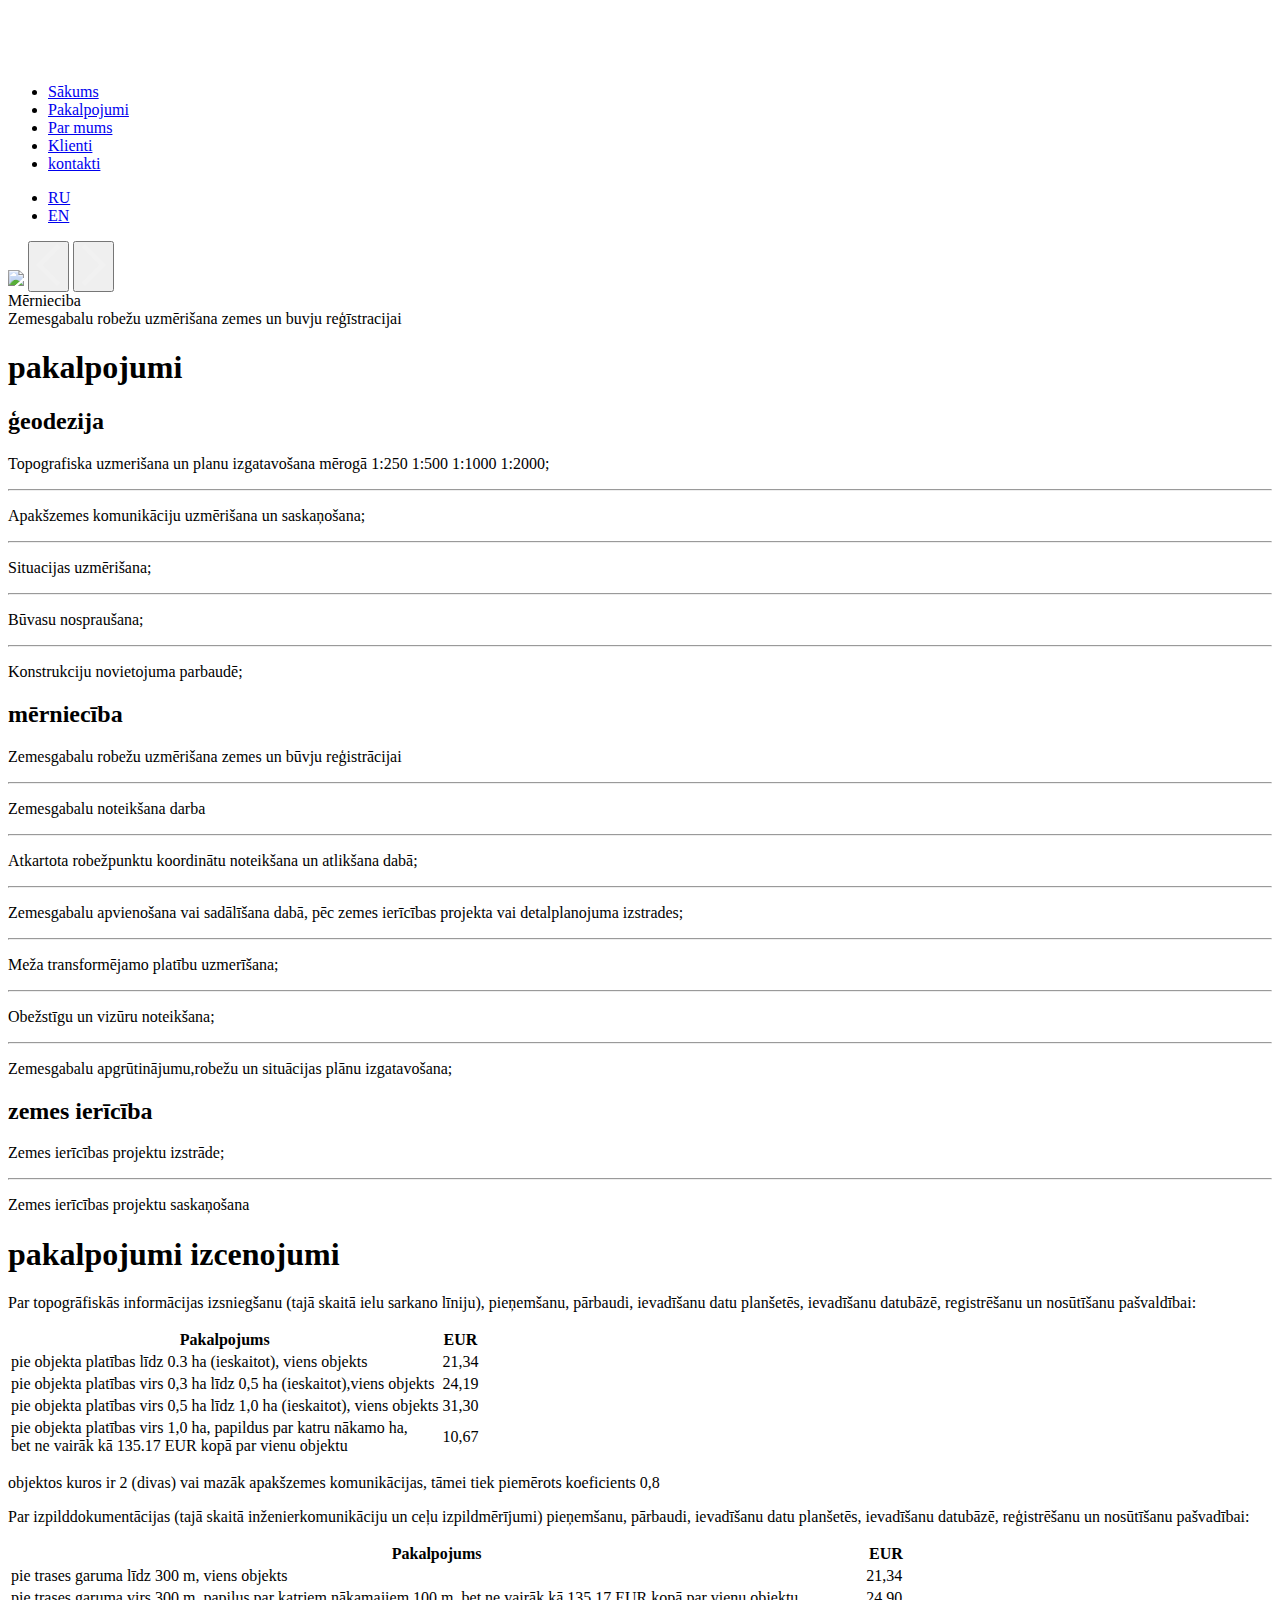
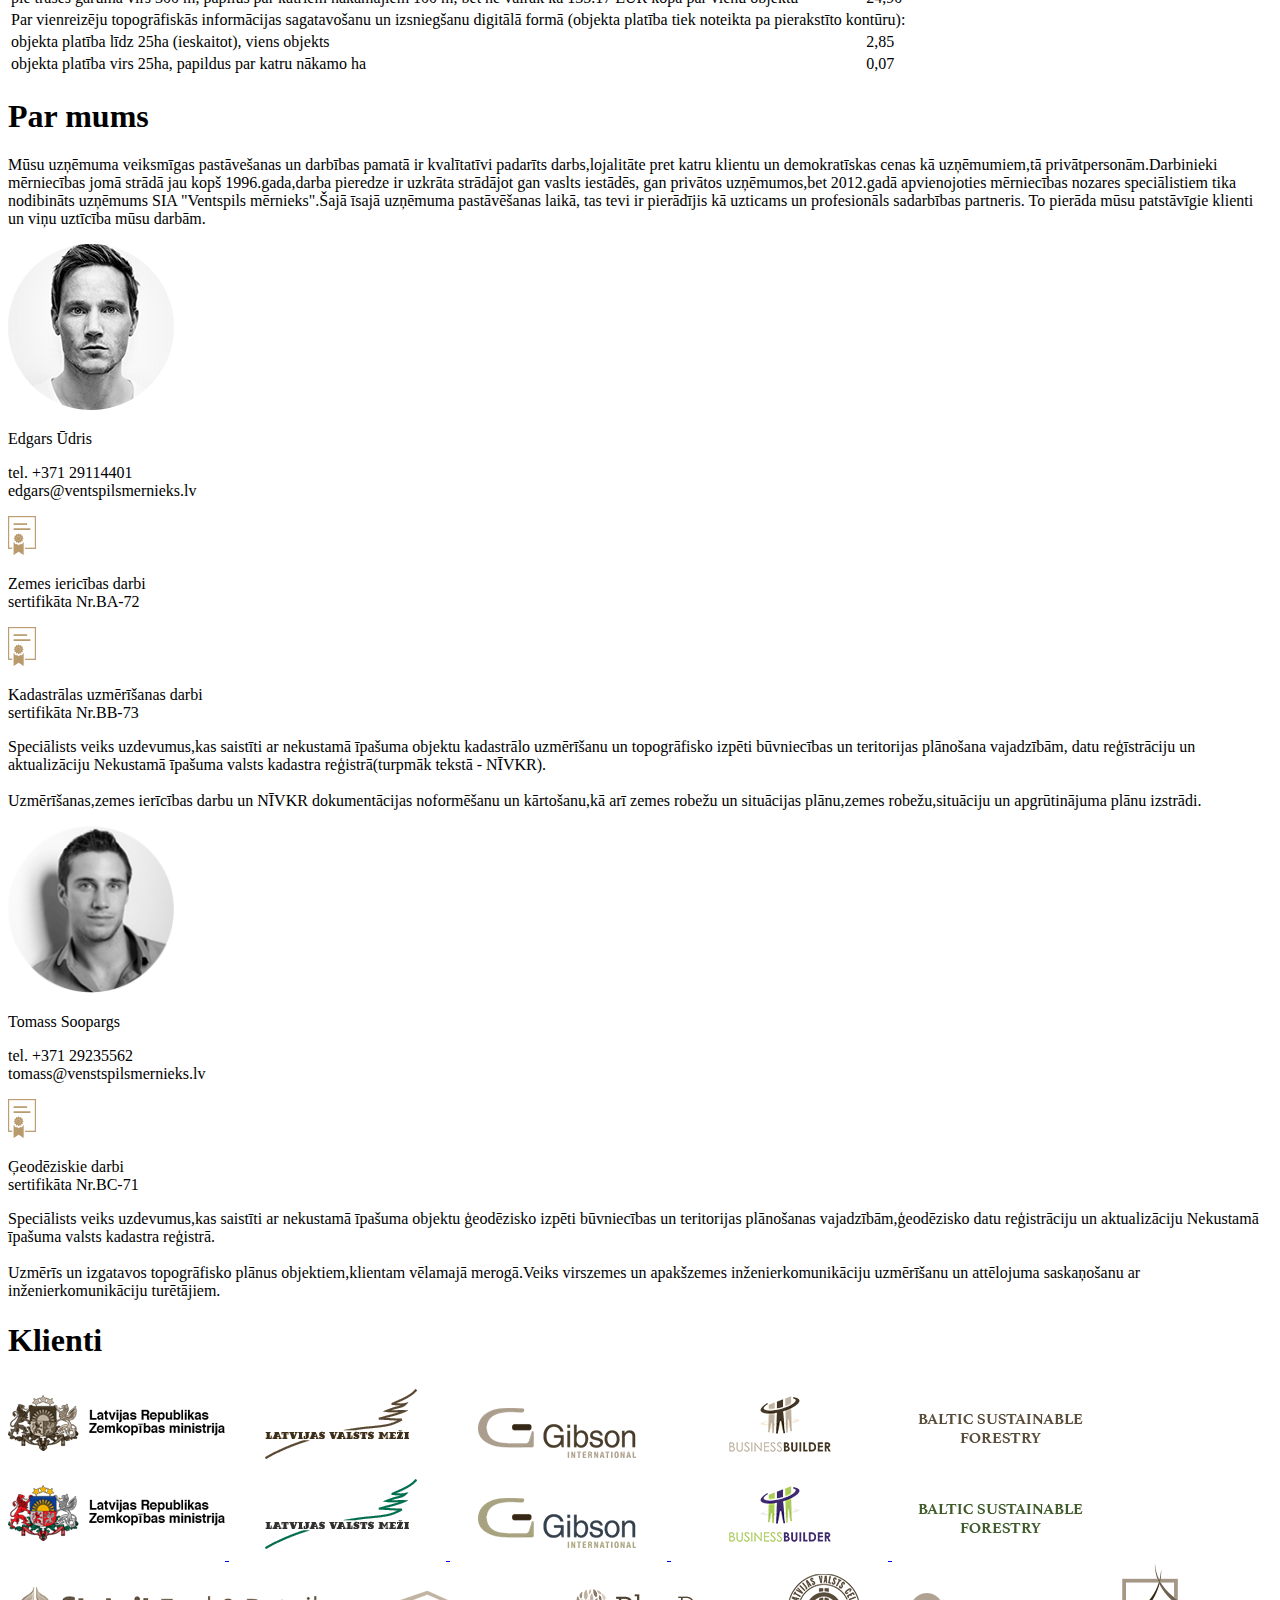
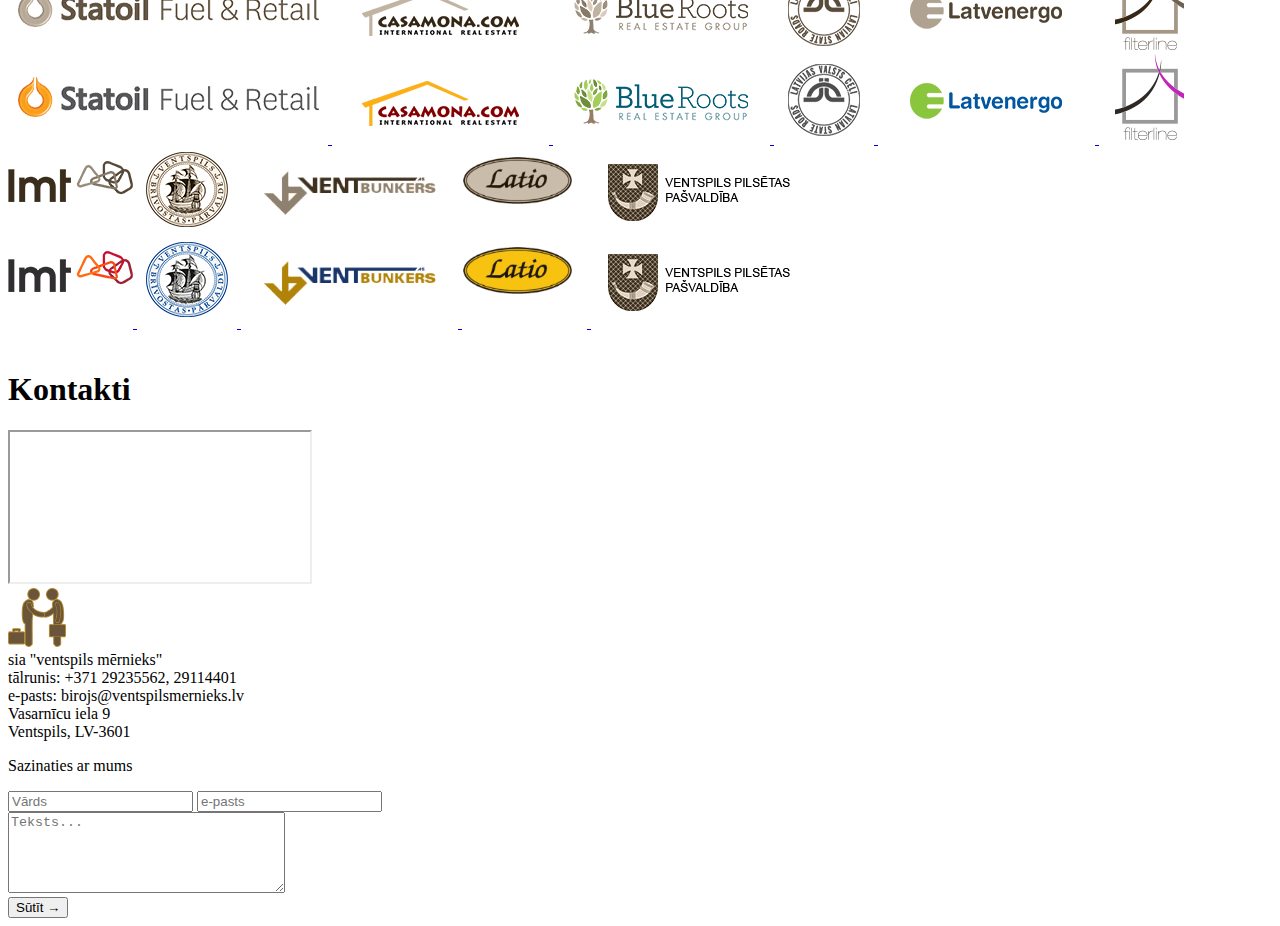
==== index.html @ d9feb42a "ready homework" ====
<!DOCTYPE html>
<html>

<head>
    <title> Mernieks </title>
    <meta charset="utf-8" name="viewport" content="width=device-width, initial-scale=1.0">
    <link rel="stylesheet" href="right.css" type="text/css" />
    <link href='https://fonts.googleapis.com/css?family=Open+Sans:400,300,700,400italic,700italic,300italic&subset=latin,cyrillic,latin-ext' rel='stylesheet' type='text/css'>
</head>

<body>
        <div class='main-container'>
            <div class='main-navigation clear'>
                <div class="logo-container">
                    <a href='#' class='logo-link'>
                        <img src="img/logo.png" />
                    </a>
                </div>

                <div class="menu-container clear">
                    <div class="menu-pages-container">
                        <ul class="menu-navigation">
                            <li><a href="#">Sākums</a></li>
                            <li><a href="#">Pakalpojumi</a></li>
                            <li><a href="#">Par mums</a></li>
                            <li><a href="#">Klienti</a></li>
                            <li><a href="#">kontakti</a></li>
                        </ul>
                    </div>

                    <div class="menu-languages-bar">
                        <ul class="menu-navigation">
                            <li><a href="#">RU</a></li>
                            <li><a href="#">EN</a></li>
                        </ul>
                    </div>
                </div>
            </div>
        </div>

    <div class="slider-container">
        <img src="_Temp/image_slider.jpg" class="slider-main-image" />

        <button class="slider-left-arrow-container slider-arrow">
            <img src="img/left_bullet.png" />
        </button>
        <button class="slider-right-arrow-container slider-arrow">
            <img src="img/right_bullet.png" />
        </button>
        <div class="slider-titles">
            <div class="slider-title1">Mērnieciba</div>
            <div class="slider-title2">Zemesgabalu robežu uzmērišana zemes un buvju reģīstracijai</div>
        </div>
        <span class="picture-slider">
<a class='right-arrow'></a>
<span class='right-arrow'></span>
        <span class='right-arrow'></span>
        </span>
    </div>

    <div class="white-container">
        <div class="info-container">
            <div class="sub-container-header-block">
                <h1>pakalpojumi</h1>
            </div>
            <div class="row">
                <div class="col_1_3 col-icon--geo padding-left">
                    <h2>ģeodezija</h2>
                    <li>
                        <p>Topografiska uzmerišana un planu izgatavošana mērogā 1:250 1:500 1:1000 1:2000;</p>
                    </li>
                    <hr>
                    <li>
                        <p>Apakšzemes komunikāciju uzmērišana un saskaņošana;</p>
                    </li>
                    <hr>
                    <li>
                        <p>Situacijas uzmērišana;</p>
                    </li>
                    <hr>
                    <li>
                        <p>Būvasu nospraušana;</p>
                    </li>
                    <hr>
                    <li>
                        <p>Konstrukciju novietojuma parbaudē;</p>
                    </li>
                    </ul>
                </div>

                <div class="col_1_3 col-icon--mer padding-left">
                    <h2>mērniecība</h2>
                    <li>
                        <p>Zemesgabalu robežu uzmērišana zemes un būvju reģistrācijai</p>
                    </li>
                    <hr>
                    <li>
                        <p>Zemesgabalu noteikšana darba</p>
                    </li>
                    <hr>
                    <li>
                        <p>Atkartota robežpunktu koordinātu noteikšana un atlikšana dabā;</p>
                    </li>
                    <hr>
                    <li>
                        <p>Zemesgabalu apvienošana vai sadālīšana dabā, pēc zemes ierīcības projekta vai detalplanojuma izstrades;</p>
                    </li>
                    <hr>
                    <li>
                        <p>Meža transformējamo platību uzmerīšana;</p>
                    </li>
                    <hr>
                    <li>
                        <p>Obežstīgu un vizūru noteikšana;</p>
                    </li>
                    <hr>
                    <li>
                        <p>Zemesgabalu apgrūtinājumu,robežu un situācijas plānu izgatavošana;</p>
                    </li>
                    </ul>

                </div>
                <div class="col_1_3 col-icon--zem padding-left">
                    <h2>zemes ierīcība</h2>
                    <li>
                        <p>Zemes ierīcības projektu izstrāde;</p>
                    </li>
                    <hr>
                    <li>
                        <p>Zemes ierīcības projektu saskaņošana</p>
                    </li>
                    </ul>
                </div>
            </div>
        </div>
        <div class="info-container">
            <div class="sub-container-header-block">
                <h1>pakalpojumi izcenojumi</h1>
            </div>
            <div class="row">
                <div class="col_1_2">
                    <p>Par topogrāfiskās informācijas izsniegšanu (tajā skaitā ielu sarkano līniju), pieņemšanu, pārbaudi, ievadīšanu datu planšetēs, ievadīšanu datubāzē, registrēšanu un nosūtīšanu pašvaldībai:</p>
                    <table>
                        <thead>
                            <tr>
                                <th class="table-row-title"> Pakalpojums</th>
                                <th class="price">EUR</th>
                            </tr>
                        </thead>
                        <tbody>
                            <tr class="colored-bg">
                                <td class="table-row-first">pie objekta platības līdz 0.3 ha (ieskaitot), viens objekts</td>
                                <td class="price">21,34</td>
                            </tr>
                            <tr>
                                <td class="table-row-first">pie objekta platības virs 0,3 ha līdz 0,5 ha (ieskaitot),viens objekts </td>
                                <td class="price">24,19</td>
                            </tr>
                            <tr class="colored-bg">
                                <td class="table-row-first">pie objekta platības virs 0,5 ha līdz 1,0 ha (ieskaitot), viens objekts</td>
                                <td class="price">31,30</td>
                            </tr>
                            <tr>
                                <td class="table-row-first">pie objekta platības virs 1,0 ha, papildus par katru nākamo ha,
                                    <br>
                                    <span style="font-weight: lighter"> bet ne vairāk kā 135.17 EUR kopā par vienu objektu </span></td>
                                <td class="price">10,67</td>
                            </tr>
                        </tbody>
                    </table>
                    <p id="under-table"> objektos kuros ir 2 (divas) vai mazāk apakšzemes komunikācijas, tāmei tiek piemērots koeficients 0,8</p>
                </div>

            <div class="col_1_2">
                <p>Par izpilddokumentācijas (tajā skaitā inženierkomunikāciju un ceļu izpildmērījumi) pieņemšanu, pārbaudi, ievadīšanu datu planšetēs, ievadīšanu datubāzē, reģistrēšanu un nosūtīšanu pašvadībai:</p>
                <table>
                    <thead>
                        <tr>
                            <th class="table-row-title">Pakalpojums</th>
                            <th class="price">EUR</th>
                        </tr>
                    </thead>
                    <tbody>
                        <tr class="colored-bg">
                            <td class="table-row-first">pie trases garuma līdz 300 m, viens objekts</td>
                            <td class="price">21,34</td>
                        </tr>
                        <tr>
                            <td class="table-row-first"> pie trases garuma virs 300 m, papilus par katriem nākamajiem 100 m, bet ne vairāk kā 135.17 EUR kopā par vienu objektu </td>
                            <td class="price"> 24,90 </td>
                        </tr>
                        <tr class="colored-bg">
                            <td class="table-row-first table-row-strong" colspan="2"> Par vienreizēju topogrāfiskās informācijas sagatavošanu un izsniegšanu digitālā formā (objekta platība tiek noteikta pa pierakstīto kontūru):</td>
                            <td class="table-row-strong"> </td>
                        </tr>
                        <tr>
                            <td class="table-row-first">objekta platība līdz 25ha (ieskaitot), viens objekts</td>
                            <td class="price">2,85</td>
                        </tr>
                        <tr class="colored-bg">
                            <td class="table-row-first">objekta platība virs 25ha, papildus par katru nākamo ha </td>
                            <td class="price">0,07</td>
                        </tr>
                    </tbody>
                </table>
            </div>
        </div>
    </div>
    </div>
    <div class="brown-container">

        <div class="info-container">
            <div class="sub-container-header-block">
                <h1> Par mums </h1>
            </div>
            <div class="about-us-discription">
                <p class="employees-discription">Mūsu uzņēmuma veiksmīgas pastāvešanas un darbības pamatā ir kvalītatīvi padarīts darbs,lojalitāte pret katru klientu un demokratīskas cenas kā uzņēmumiem,tā privātpersonām.Darbinieki mērniecības jomā strādā jau kopš 1996.gada,darba pieredze
                    ir uzkrāta strādājot gan vaslts iestādēs, gan privātos uzņēmumos,bet 2012.gadā apvienojoties mērniecības nozares speciālistiem tika nodibināts uzņēmums SIA "Ventspils mērnieks".Šajā īsajā uzņēmuma pastāvēšanas laikā, tas tevi ir pierādījis
                    kā uzticams un profesionāls sadarbības partneris. To pierāda mūsu patstāvīgie klienti un viņu uztīcība mūsu darbām.</p>

            </div>
            <div class="row">
                <div class="col_1_2">
                    <div class="employee-subcontainer left">
                        <div class="employee-information">
                            <div class="photo">
                                <img src="img/portrait-o.png" class="geo" /></div>
                            <div class="name-surname">
                                <p class="employer">Edgars Ūdris</p>
                            </div>
                            <div class="info">
                                <p class="emp-info">tel. +371 29114401
                                    <br> edgars@ventspilsmernieks.lv
                                </p>
                            </div>
                            <div class="sertificates">
                                <div class="sertificate-pictures">
                                    <img src="img/sertificate.png">
                                </div>
                                <p class="name-of-sertificate">Zemes iericības darbi
                                    <br> sertifikāta Nr.BA-72</p>
                                <div class="sertificate-pictures">
                                    <img src="img/sertificate.png">
                                </div>
                                <p class="name-of-sertificate">Kadastrālas uzmērīšanas darbi
                                    <br> sertifikāta Nr.BB-73</p>
                            </div>
                        </div>
                        <div class="duty-discription">
                            <p class="discription-text">Speciālists veiks uzdevumus,kas saistīti ar nekustamā īpašuma objektu kadastrālo uzmērīšanu un topogrāfisko izpēti būvniecības un teritorijas plānošana vajadzībām, datu reģīstrāciju un aktualizāciju Nekustamā īpašuma valsts
                                kadastra reģistrā(turpmāk tekstā - NĪVKR).
                                <br>
                                <br> Uzmērīšanas,zemes ierīcības darbu un NĪVKR dokumentācijas noformēšanu un kārtošanu,kā arī zemes robežu un situācijas plānu,zemes robežu,situāciju un apgrūtinājuma plānu izstrādi.</p>
                        </div>
                    </div>
                </div>
                <div class="col_1_2">
                    <div class="employee-subcontainer right">
                        <div class="employee-information">
                            <div class="photo">
                                <img src="img/portrait-u.png" class="geo" /></div>
                        </div>
                        <div class="name-surname">
                            <p class="employer">Tomass Soopargs</p>
                        </div>
                        <div class="info">
                            <p class="emp-info">tel. +371 29235562
                                <br> tomass@venstspilsmernieks.lv
                            </p>
                        </div>
                        <div class="sertificates">
                            <div class="sertificate-picture">
                                <img src="img/sertificate.png">
                            </div>
                            <p class="name-of-sertificate">Ģeodēziskie darbi
                                <br> sertifikāta Nr.BC-71</p>
                        </div>

                    <div class="duty-discription">
                        <p class="discription-text">Speciālists veiks uzdevumus,kas saistīti ar nekustamā īpašuma objektu ģeodēzisko izpēti būvniecības un teritorijas plānošanas vajadzībām,ģeodēzisko datu reģistrāciju un aktualizāciju Nekustamā īpašuma valsts kadastra reģistrā.
                            <br>
                            <br> Uzmērīs un izgatavos topogrāfisko plānus objektiem,klientam vēlamajā merogā.Veiks virszemes un apakšzemes inženierkomunikāciju uzmērīšanu un attēlojuma saskaņošanu ar inženierkomunikāciju turētājiem.</p>
                    </div>
                </div>
                </div>
            </div>
        </div>
    </div>
    <div class="white-container">
        <div class="info-container">
            <div class="sub-container-header-block">
                <h1> Klienti </h1>
            </div>
            <div class="header"></div>
            <div class="logobox">
                <a href="#" class="logotype">
                    <img src="img/LR.png" class="logotype-img">
                </a>
                <a href="#" class="logotype">
                    <img src="img/LVM.png" class="logotype-img">
                </a>
                <a href="#" class="logotype">
                    <img src="img/Gibson.png" class="logotype-img">
                </a>
                <a href="#" class="logotype">
                    <img src="img/BB.png" class="logotype-img">
                </a>
                <a href="#" class="logotype">
                    <img src="img/BSF.png" class="logotype-img">
                </a>
                <a href="#" class="logotype">
                    <img src="img/SFR.png" class="logotype-img">
                </a>
                <a href="#" class="logotype">
                    <img src="img/casamona.png" class="logotype-img">
                </a>
                <a href="#" class="logotype">
                    <img src="img/BR.png" class="logotype-img">
                </a>
                <a href="#" class="logotype">
                    <img src="img/LVC.png" class="logotype-img">
                </a>
                <a href="#" class="logotype">
                    <img src="img/Latvenergo.png" class="logotype-img">
                </a>
                <a href="#" class="logotype">
                    <img src="img/filterline.png" class="logotype-img">
                </a>
                <a href="#" class="logotype">
                    <img src="img/lmt.png" class="logotype-img">
                </a>
                <a href="#" class="logotype">
                    <img src="img/ventspils.png" class="logotype-img">
                </a>
                <a href="#" class="logotype">
                    <img src="img/ventbunkers.png" class="logotype-img">
                </a>
                <a href="#" class="logotype">
                    <img src="img/latio.png" class="logotype-img">
                </a>
                <a href="#" class="logotype">
                    <img src="img/vpp.png" class="logotype-img">
                </a>
                <a class="none">
                    <img src="img/none.png" class="none-img">
                </a>
            </div>
        </div>
    </div>
    <div class="brown-container">
      <div class="info-container">
        <div class="sub-container-header-block">
          <h1>Kontakti</h1>
        </div>
        <div class="row">
  <div class="col_1_3">
    <div class="contacts-map">
      <iframe class="map" src="https://www.google.com/maps/embed?pb=!1m18!1m12!1m3!1d2150.1344778224498!2d21.5482938!3d57.390846999999994!2m3!1f0!2f0!3f0!3m2!1i1024!2i768!4f13.1!3m3!1m2!1s0x46f1c8ff1d9b370d%3A0xd96ace88f9ebee0d!2sVasarn%C4%ABcu+iela+9%2C+Ventspils%2C+LV-3601!5e0!3m2!1sru!2slv!4v1444251959558"></iframe>
    </div>
  </div>
  <div class="col_1_3 align-center">
    <div class="contacts-logo">
      <img src="img/contacts_logo.png"></div>
    <span class="sia">sia "ventspils mērnieks"</span>
    <br>
    <span class="tel">tālrunis: +371 29235562, 29114401</span>
    <br>
    <span class="email">e-pasts: birojs@ventspilsmernieks.lv</span>
    <br>
    <span class="adress">Vasarnīcu iela 9</span>
    <br>
    <span class="city-code">Ventspils, LV-3601</span>
  </div>
</div>
<div class="col_1_3">
  <p class="connection">Sazinaties ar mums</p>
  <input class="firstname-field" type="text" placeholder="Vārds">
  <input class="email-field" type="text" placeholder="e-pasts">
  <br>
  <textarea rows="5" cols="32" placeholder="Teksts..." class="text-field"></textarea>
  <br>
  <input class="contact-form-button" type="submit" value="Sūtīt &#8594;">
  </form>
</div>


</div>
</div>
        </div>
      </div>
    </div>
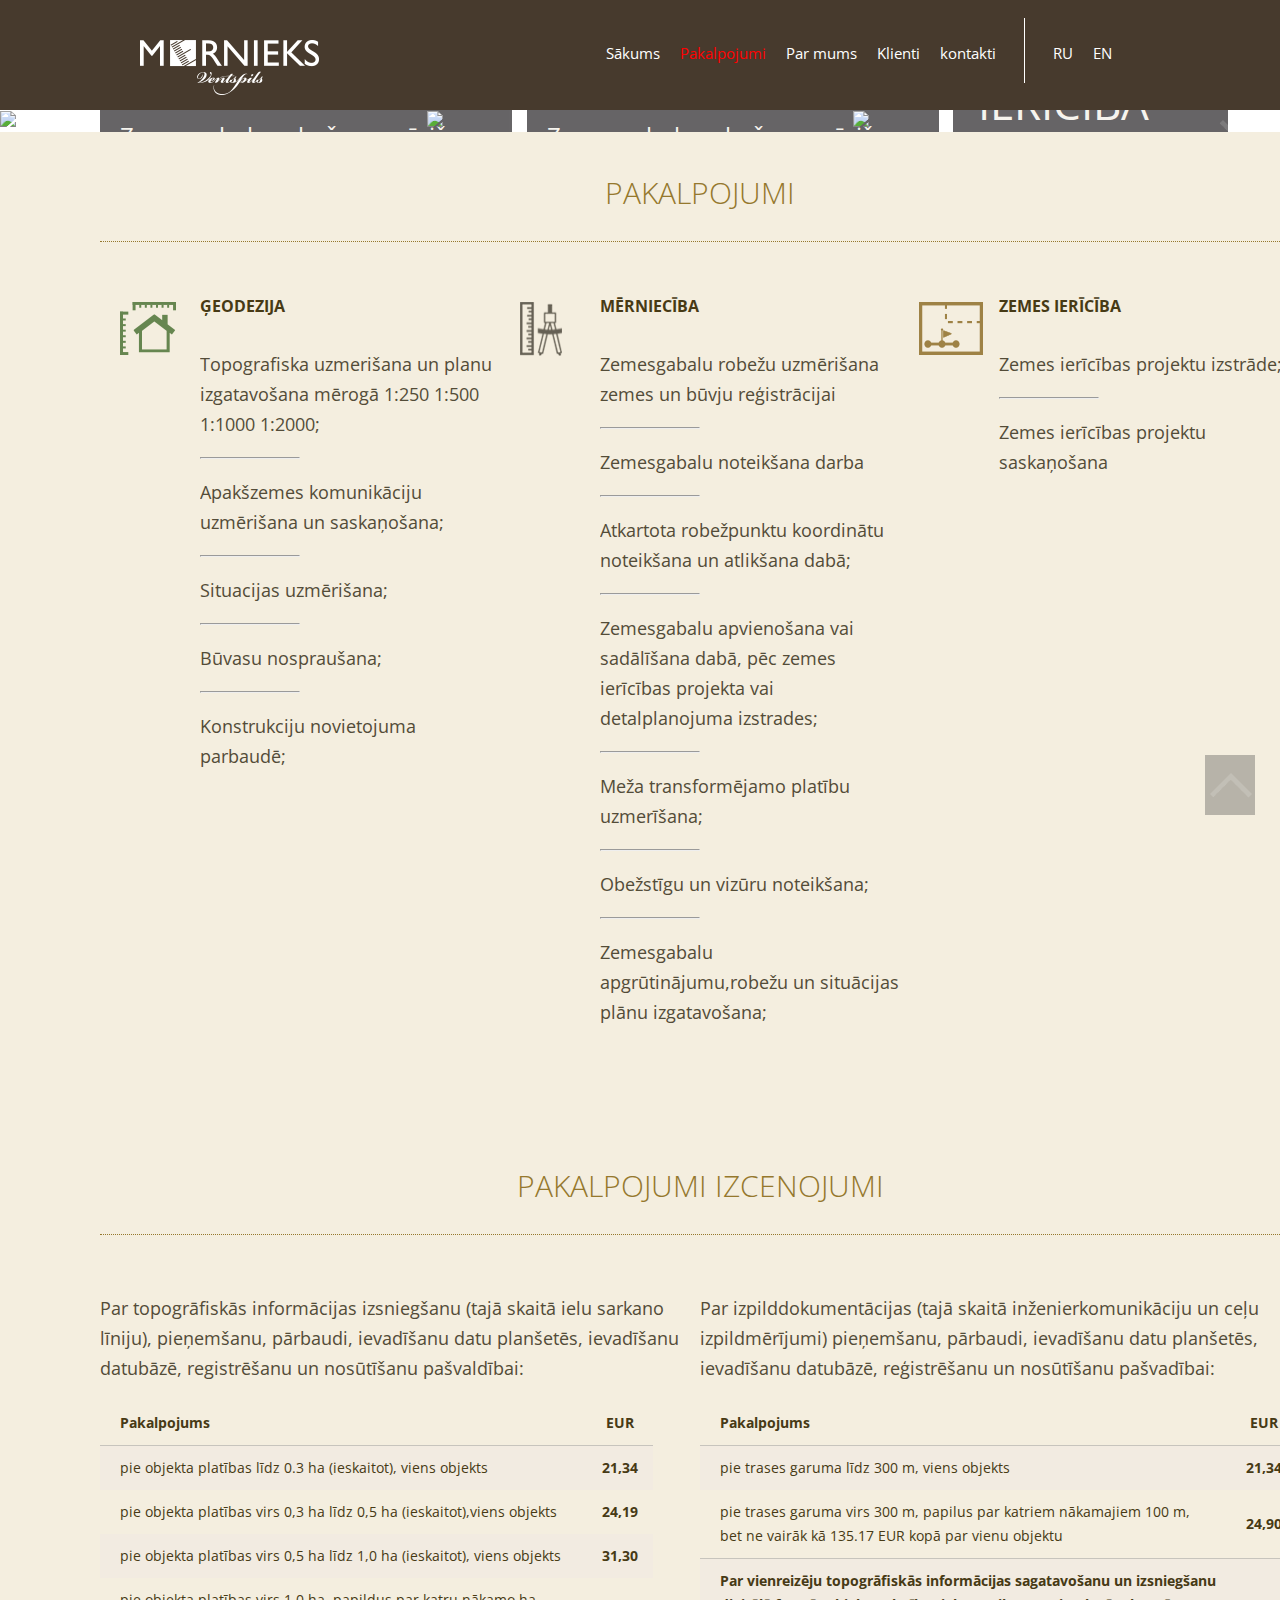
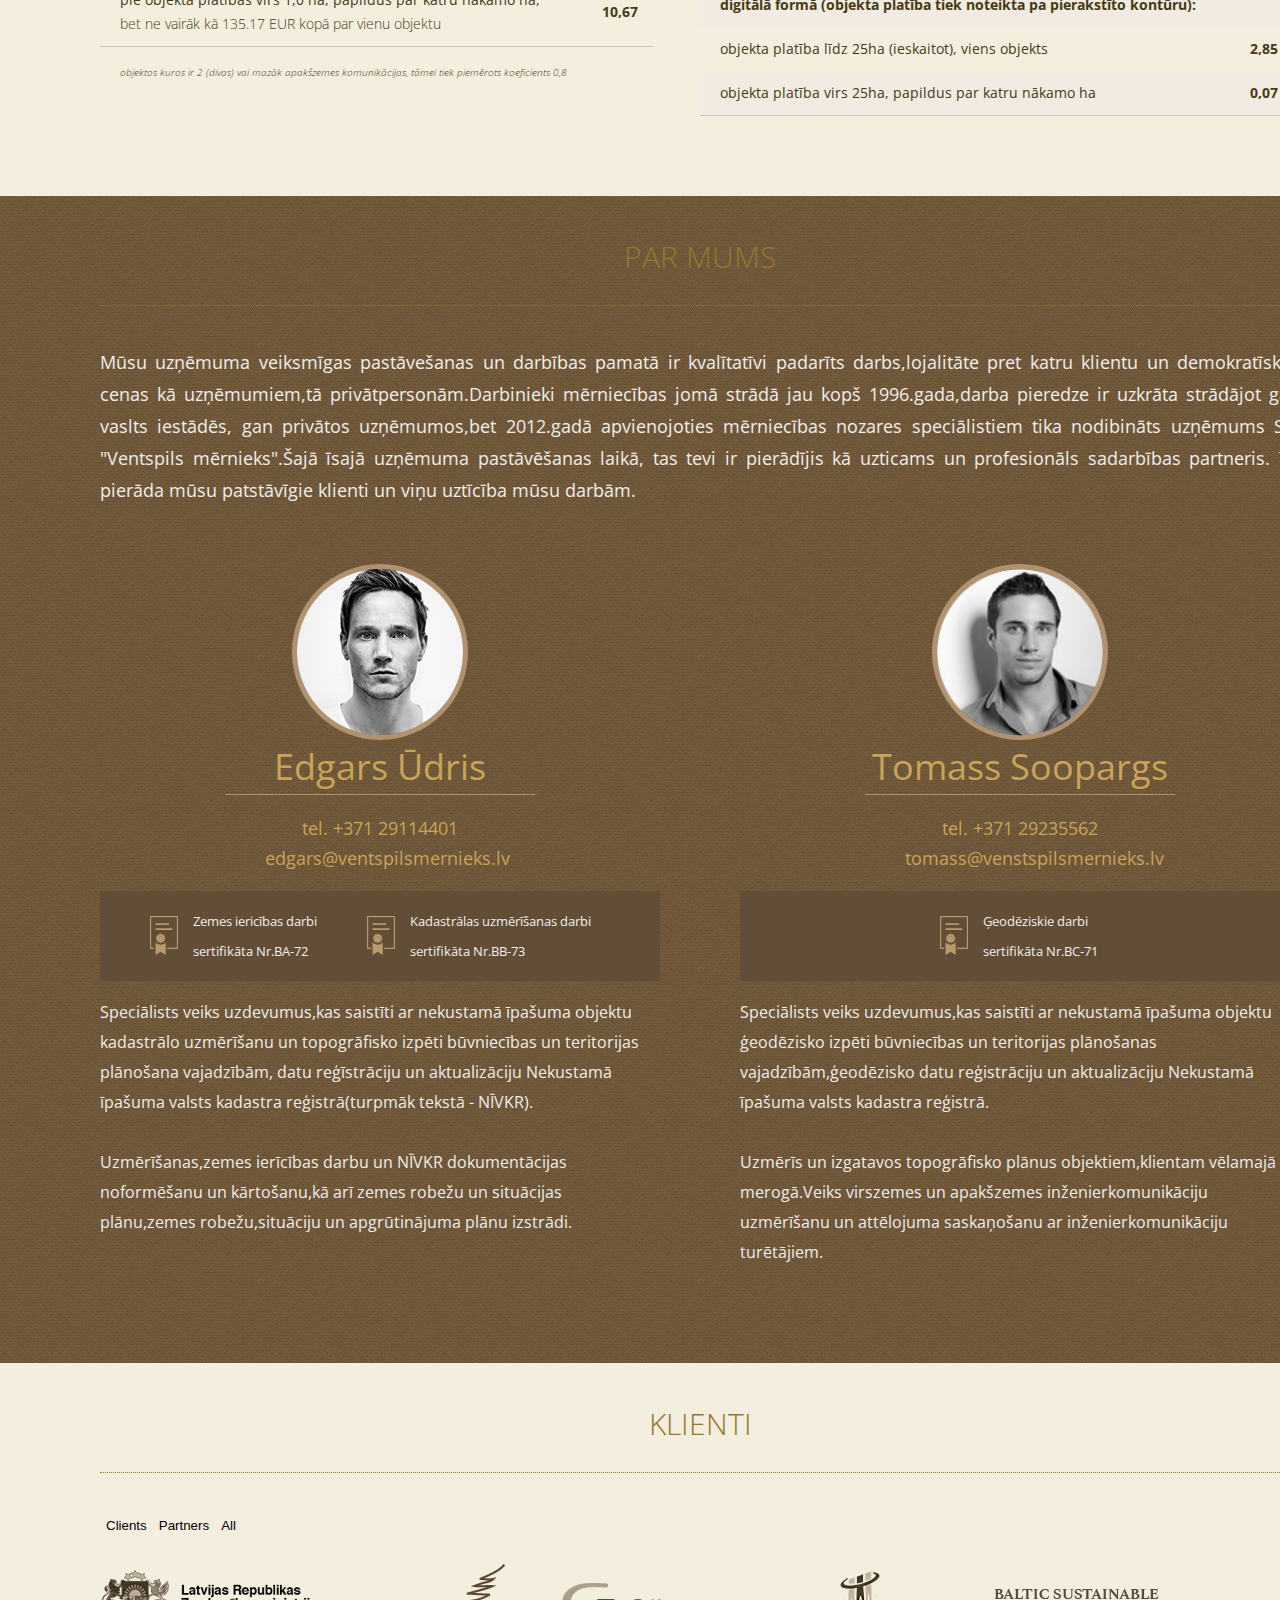
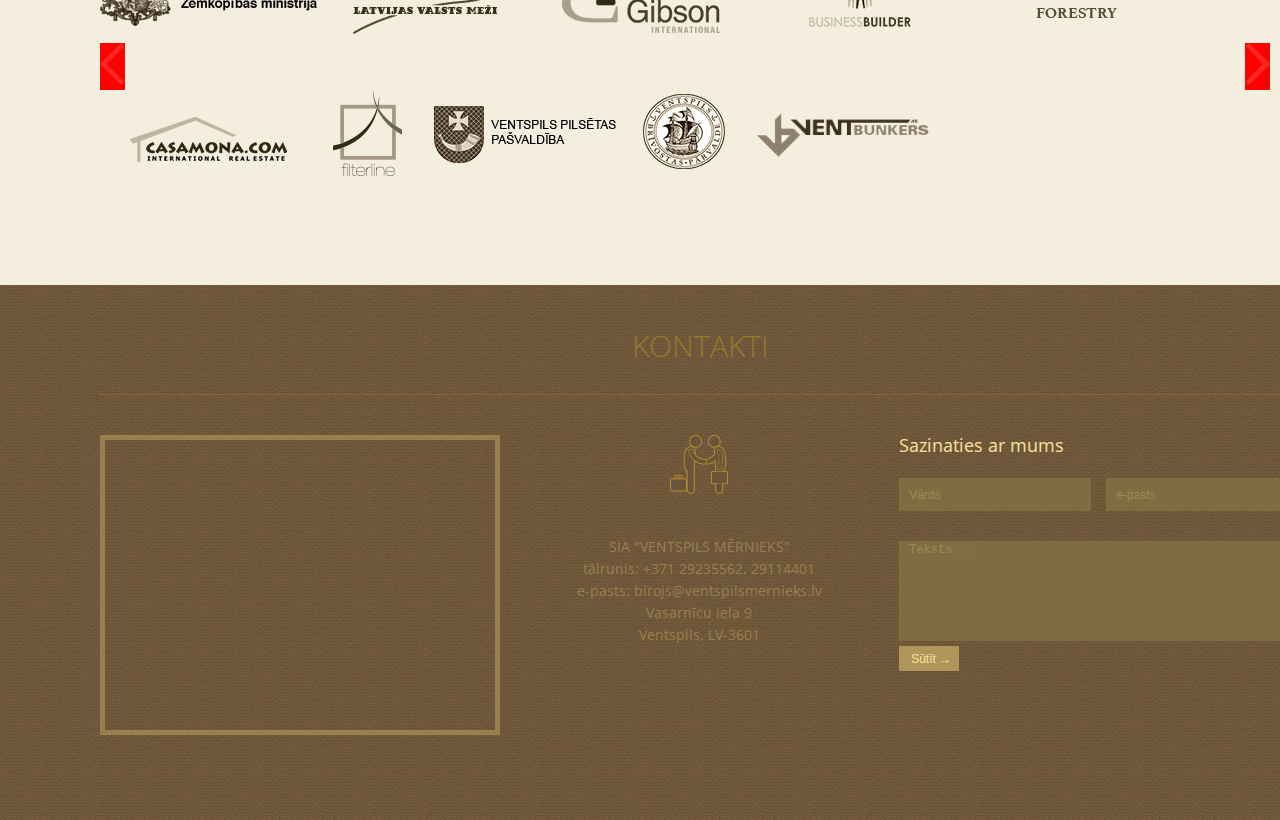
==== commit bbb07986: "added js. have to finish logocarousel and add php" ====
--- a/index.html
+++ b/index.html
@@ -2,390 +2,382 @@
 <html>
 
 <head>
-    <title> Mernieks </title>
-    <meta charset="utf-8" name="viewport" content="width=device-width, initial-scale=1.0">
-    <link rel="stylesheet" href="right.css" type="text/css" />
-    <link href='https://fonts.googleapis.com/css?family=Open+Sans:400,300,700,400italic,700italic,300italic&subset=latin,cyrillic,latin-ext' rel='stylesheet' type='text/css'>
+  <title> Mernieks </title>
+  <meta charset="utf-8" name="viewport" content="width=device-width, initial-scale=1.0">
+  <link rel="stylesheet" href="style.css" type="text/css" />
+  <link href='https://fonts.googleapis.com/css?family=Open+Sans:400,300,700,400italic,700italic,300italic&subset=latin,cyrillic,latin-ext' rel='stylesheet' type='text/css'>
+  <script src="http://ajax.googleapis.com/ajax/libs/jquery/1/jquery.min.js"></script>
+  <!-- <script type="text/javascript" src="scroll.js"></script> -->
 </head>
 
 <body>
-        <div class='main-container'>
-            <div class='main-navigation clear'>
-                <div class="logo-container">
-                    <a href='#' class='logo-link'>
-                        <img src="img/logo.png" />
-                    </a>
-                </div>
-
-                <div class="menu-container clear">
-                    <div class="menu-pages-container">
-                        <ul class="menu-navigation">
-                            <li><a href="#">Sākums</a></li>
-                            <li><a href="#">Pakalpojumi</a></li>
-                            <li><a href="#">Par mums</a></li>
-                            <li><a href="#">Klienti</a></li>
-                            <li><a href="#">kontakti</a></li>
-                        </ul>
-                    </div>
-
-                    <div class="menu-languages-bar">
-                        <ul class="menu-navigation">
-                            <li><a href="#">RU</a></li>
-                            <li><a href="#">EN</a></li>
-                        </ul>
-                    </div>
-                </div>
-            </div>
-        </div>
-
-    <div class="slider-container">
-        <img src="_Temp/image_slider.jpg" class="slider-main-image" />
-
-        <button class="slider-left-arrow-container slider-arrow">
-            <img src="img/left_bullet.png" />
-        </button>
-        <button class="slider-right-arrow-container slider-arrow">
-            <img src="img/right_bullet.png" />
-        </button>
-        <div class="slider-titles">
+  <a href="#section-5" class="home-button">
+      <img src="img/left_bullet.png" class="bullet-on-top">
+  </a>
+  <div class='main-container' id="section-5">
+    <div class='main-navigation clear'>
+      <div class="logo-container">
+        <a href='#' class='logo-link'>
+          <img src="img/logo.png" />
+        </a>
+      </div>
+
+      <div class="menu-container clear">
+        <div class="menu-pages-container" id="menu-page-container">
+          <ul class="menu-navigation">
+            <li><a href="#section-5" class="js-scroll">Sākums</a></li>
+            <li><a href="#section-1" class="js-scroll active">Pakalpojumi</a></li>
+            <li><a href="#section-2" class="js-scroll">Par mums</a></li>
+            <li><a href="#section-3" class="js-scroll">Klienti</a></li>
+            <li><a href="#section-4" class="js-scroll">kontakti</a></li>
+          </ul>
+        </div>
+
+        <div class="menu-languages-bar">
+          <ul class="menu-navigation">
+            <li><a href="#">RU</a></li>
+            <li><a href="#">EN</a></li>
+          </ul>
+        </div>
+      </div>
+    </div>
+  </div>
+
+  <div class="slider-container" id="slider">
+      <div class="slider-item"><img src="_Temp/image_slider.jpg" id="first-slider-image" class="first-pic" />
+          <div class="slider-titles">
             <div class="slider-title1">Mērnieciba</div>
             <div class="slider-title2">Zemesgabalu robežu uzmērišana zemes un buvju reģīstracijai</div>
-        </div>
-        <span class="picture-slider">
-<a class='right-arrow'></a>
-<span class='right-arrow'></span>
-        <span class='right-arrow'></span>
-        </span>
-    </div>
-
-    <div class="white-container">
-        <div class="info-container">
-            <div class="sub-container-header-block">
-                <h1>pakalpojumi</h1>
-            </div>
-            <div class="row">
-                <div class="col_1_3 col-icon--geo padding-left">
-                    <h2>ģeodezija</h2>
-                    <li>
-                        <p>Topografiska uzmerišana un planu izgatavošana mērogā 1:250 1:500 1:1000 1:2000;</p>
-                    </li>
-                    <hr>
-                    <li>
-                        <p>Apakšzemes komunikāciju uzmērišana un saskaņošana;</p>
-                    </li>
-                    <hr>
-                    <li>
-                        <p>Situacijas uzmērišana;</p>
-                    </li>
-                    <hr>
-                    <li>
-                        <p>Būvasu nospraušana;</p>
-                    </li>
-                    <hr>
-                    <li>
-                        <p>Konstrukciju novietojuma parbaudē;</p>
-                    </li>
-                    </ul>
+          </div>
+      </div>
+      <div class="slider-item"><img src="_Temp/image2_slider.jpg" id="second-slider-image" class="second-pic"/>
+          <div class="slider-titles">
+            <div class="slider-title1">ĢEODEZIJA</div>
+            <div class="slider-title2">Zemesgabalu robežu uzmērišana zemes un buvju reģīstracijai</div>
+          </div>
+      </div>
+      <div class="slider-item"><img src="_Temp/image3_slider.jpg" id="third-slider-image" class="third-pic"/>
+          <div class="slider-titles">
+            <div class="slider-title1">ZEMES IERĪCĪBA</div>
+            <div class="slider-title2">Zemesgabalu robežu uzmērišana zemes un buvju reģīstracijai</div>
+          </div>
+      </div>
+        <div class="slider-control">
+          <button class="slider-arrow slider-left-arrow-container">
+            <img src="img/left_bullet.png" />
+          </button>
+          <button class="slider-arrow slider-right-arrow-container">
+            <img src="img/right_bullet.png" />
+          </button>
+        </div>
+
+    <span class="picture-slider">
+      <!--       <button class="slider-page">*</button>
+      <button class="slider-page">*</button>
+      <button class="slider-page">*</button> -->
+    </span>
+  </div>
+
+  <div class="white-container">
+    <div class="info-container">
+      <div class="sub-container-header-block">
+        <h1 id="section-1">pakalpojumi</h1>
+      </div>
+      <div class="row">
+        <div class="col_1_3 col-icon--geo padding-left">
+          <h2>ģeodezija</h2>
+          <li>
+            <p>Topografiska uzmerišana un planu izgatavošana mērogā 1:250 1:500 1:1000 1:2000;</p>
+          </li>
+          <hr>
+          <li>
+            <p>Apakšzemes komunikāciju uzmērišana un saskaņošana;</p>
+          </li>
+          <hr>
+          <li>
+            <p>Situacijas uzmērišana;</p>
+          </li>
+          <hr>
+          <li>
+            <p>Būvasu nospraušana;</p>
+          </li>
+          <hr>
+          <li>
+            <p>Konstrukciju novietojuma parbaudē;</p>
+          </li>
+          </ul>
+        </div>
+
+        <div class="col_1_3 col-icon--mer padding-left">
+          <h2>mērniecība</h2>
+          <li>
+            <p>Zemesgabalu robežu uzmērišana zemes un būvju reģistrācijai</p>
+          </li>
+          <hr>
+          <li>
+            <p>Zemesgabalu noteikšana darba</p>
+          </li>
+          <hr>
+          <li>
+            <p>Atkartota robežpunktu koordinātu noteikšana un atlikšana dabā;</p>
+          </li>
+          <hr>
+          <li>
+            <p>Zemesgabalu apvienošana vai sadālīšana dabā, pēc zemes ierīcības projekta vai detalplanojuma izstrades;</p>
+          </li>
+          <hr>
+          <li>
+            <p>Meža transformējamo platību uzmerīšana;</p>
+          </li>
+          <hr>
+          <li>
+            <p>Obežstīgu un vizūru noteikšana;</p>
+          </li>
+          <hr>
+          <li>
+            <p>Zemesgabalu apgrūtinājumu,robežu un situācijas plānu izgatavošana;</p>
+          </li>
+          </ul>
+
+        </div>
+        <div class="col_1_3 col-icon--zem padding-left">
+          <h2>zemes ierīcība</h2>
+          <li>
+            <p>Zemes ierīcības projektu izstrāde;</p>
+          </li>
+          <hr>
+          <li>
+            <p>Zemes ierīcības projektu saskaņošana</p>
+          </li>
+          </ul>
+        </div>
+      </div>
+    </div>
+    <div class="info-container">
+      <div class="sub-container-header-block">
+        <h1>pakalpojumi izcenojumi</h1>
+      </div>
+      <div class="row">
+        <div class="col_1_2">
+          <p>Par topogrāfiskās informācijas izsniegšanu (tajā skaitā ielu sarkano līniju), pieņemšanu, pārbaudi, ievadīšanu datu planšetēs, ievadīšanu datubāzē, registrēšanu un nosūtīšanu pašvaldībai:</p>
+          <table>
+            <thead>
+              <tr>
+                <th class="table-row-title"> Pakalpojums</th>
+                <th class="price">EUR</th>
+              </tr>
+            </thead>
+            <tbody>
+              <tr class="colored-bg">
+                <td class="table-row-first">pie objekta platības līdz 0.3 ha (ieskaitot), viens objekts</td>
+                <td class="price">21,34</td>
+              </tr>
+              <tr>
+                <td class="table-row-first">pie objekta platības virs 0,3 ha līdz 0,5 ha (ieskaitot),viens objekts </td>
+                <td class="price">24,19</td>
+              </tr>
+              <tr class="colored-bg">
+                <td class="table-row-first">pie objekta platības virs 0,5 ha līdz 1,0 ha (ieskaitot), viens objekts</td>
+                <td class="price">31,30</td>
+              </tr>
+              <tr>
+                <td class="table-row-first">pie objekta platības virs 1,0 ha, papildus par katru nākamo ha,
+                  <br>
+                  <span style="font-weight: lighter"> bet ne vairāk kā 135.17 EUR kopā par vienu objektu </span></td>
+                <td class="price">10,67</td>
+              </tr>
+            </tbody>
+          </table>
+          <p id="under-table"> objektos kuros ir 2 (divas) vai mazāk apakšzemes komunikācijas, tāmei tiek piemērots koeficients 0,8</p>
+        </div>
+
+        <div class="col_1_2">
+          <p>Par izpilddokumentācijas (tajā skaitā inženierkomunikāciju un ceļu izpildmērījumi) pieņemšanu, pārbaudi, ievadīšanu datu planšetēs, ievadīšanu datubāzē, reģistrēšanu un nosūtīšanu pašvadībai:</p>
+          <table>
+            <thead>
+              <tr>
+                <th class="table-row-title">Pakalpojums</th>
+                <th class="price">EUR</th>
+              </tr>
+            </thead>
+            <tbody>
+              <tr class="colored-bg">
+                <td class="table-row-first">pie trases garuma līdz 300 m, viens objekts</td>
+                <td class="price">21,34</td>
+              </tr>
+              <tr>
+                <td class="table-row-first"> pie trases garuma virs 300 m, papilus par katriem nākamajiem 100 m, bet ne vairāk kā 135.17 EUR kopā par vienu objektu </td>
+                <td class="price"> 24,90 </td>
+              </tr>
+              <tr class="colored-bg">
+                <td class="table-row-first table-row-strong" colspan="2"> Par vienreizēju topogrāfiskās informācijas sagatavošanu un izsniegšanu digitālā formā (objekta platība tiek noteikta pa pierakstīto kontūru):</td>
+                <td class="table-row-strong"> </td>
+              </tr>
+              <tr>
+                <td class="table-row-first">objekta platība līdz 25ha (ieskaitot), viens objekts</td>
+                <td class="price">2,85</td>
+              </tr>
+              <tr class="colored-bg">
+                <td class="table-row-first">objekta platība virs 25ha, papildus par katru nākamo ha </td>
+                <td class="price">0,07</td>
+              </tr>
+            </tbody>
+          </table>
+        </div>
+      </div>
+    </div>
+  </div>
+  <div class="brown-container">
+
+    <div class="info-container">
+      <div class="sub-container-header-block">
+        <h1 id="section-2"> Par mums </h1>
+      </div>
+      <div class="about-us-discription">
+        <p class="employees-discription">Mūsu uzņēmuma veiksmīgas pastāvešanas un darbības pamatā ir kvalītatīvi padarīts darbs,lojalitāte pret katru klientu un demokratīskas cenas kā uzņēmumiem,tā privātpersonām.Darbinieki mērniecības jomā strādā jau kopš 1996.gada,darba pieredze ir
+          uzkrāta strādājot gan vaslts iestādēs, gan privātos uzņēmumos,bet 2012.gadā apvienojoties mērniecības nozares speciālistiem tika nodibināts uzņēmums SIA "Ventspils mērnieks".Šajā īsajā uzņēmuma pastāvēšanas laikā, tas tevi ir pierādījis kā uzticams
+          un profesionāls sadarbības partneris. To pierāda mūsu patstāvīgie klienti un viņu uztīcība mūsu darbām.</p>
+
+      </div>
+      <div class="row">
+        <div class="col_1_2">
+          <div class="employee-subcontainer left">
+            <div class="employee-information">
+              <div class="photo">
+                <img src="img/portrait-o.png" class="geo" /></div>
+              <div class="name-surname">
+                <p class="employer">Edgars Ūdris</p>
+              </div>
+              <div class="info">
+                <p class="emp-info">tel. +371 29114401
+                  <br> edgars@ventspilsmernieks.lv
+                </p>
+              </div>
+              <div class="sertificates">
+                <div class="sertificate-pictures">
+                  <img src="img/sertificate.png">
                 </div>
-
-                <div class="col_1_3 col-icon--mer padding-left">
-                    <h2>mērniecība</h2>
-                    <li>
-                        <p>Zemesgabalu robežu uzmērišana zemes un būvju reģistrācijai</p>
-                    </li>
-                    <hr>
-                    <li>
-                        <p>Zemesgabalu noteikšana darba</p>
-                    </li>
-                    <hr>
-                    <li>
-                        <p>Atkartota robežpunktu koordinātu noteikšana un atlikšana dabā;</p>
-                    </li>
-                    <hr>
-                    <li>
-                        <p>Zemesgabalu apvienošana vai sadālīšana dabā, pēc zemes ierīcības projekta vai detalplanojuma izstrades;</p>
-                    </li>
-                    <hr>
-                    <li>
-                        <p>Meža transformējamo platību uzmerīšana;</p>
-                    </li>
-                    <hr>
-                    <li>
-                        <p>Obežstīgu un vizūru noteikšana;</p>
-                    </li>
-                    <hr>
-                    <li>
-                        <p>Zemesgabalu apgrūtinājumu,robežu un situācijas plānu izgatavošana;</p>
-                    </li>
-                    </ul>
-
+                <p class="name-of-sertificate">Zemes iericības darbi
+                  <br> sertifikāta Nr.BA-72</p>
+                <div class="sertificate-pictures">
+                  <img src="img/sertificate.png">
                 </div>
-                <div class="col_1_3 col-icon--zem padding-left">
-                    <h2>zemes ierīcība</h2>
-                    <li>
-                        <p>Zemes ierīcības projektu izstrāde;</p>
-                    </li>
-                    <hr>
-                    <li>
-                        <p>Zemes ierīcības projektu saskaņošana</p>
-                    </li>
-                    </ul>
-                </div>
-            </div>
-        </div>
-        <div class="info-container">
-            <div class="sub-container-header-block">
-                <h1>pakalpojumi izcenojumi</h1>
-            </div>
-            <div class="row">
-                <div class="col_1_2">
-                    <p>Par topogrāfiskās informācijas izsniegšanu (tajā skaitā ielu sarkano līniju), pieņemšanu, pārbaudi, ievadīšanu datu planšetēs, ievadīšanu datubāzē, registrēšanu un nosūtīšanu pašvaldībai:</p>
-                    <table>
-                        <thead>
-                            <tr>
-                                <th class="table-row-title"> Pakalpojums</th>
-                                <th class="price">EUR</th>
-                            </tr>
-                        </thead>
-                        <tbody>
-                            <tr class="colored-bg">
-                                <td class="table-row-first">pie objekta platības līdz 0.3 ha (ieskaitot), viens objekts</td>
-                                <td class="price">21,34</td>
-                            </tr>
-                            <tr>
-                                <td class="table-row-first">pie objekta platības virs 0,3 ha līdz 0,5 ha (ieskaitot),viens objekts </td>
-                                <td class="price">24,19</td>
-                            </tr>
-                            <tr class="colored-bg">
-                                <td class="table-row-first">pie objekta platības virs 0,5 ha līdz 1,0 ha (ieskaitot), viens objekts</td>
-                                <td class="price">31,30</td>
-                            </tr>
-                            <tr>
-                                <td class="table-row-first">pie objekta platības virs 1,0 ha, papildus par katru nākamo ha,
-                                    <br>
-                                    <span style="font-weight: lighter"> bet ne vairāk kā 135.17 EUR kopā par vienu objektu </span></td>
-                                <td class="price">10,67</td>
-                            </tr>
-                        </tbody>
-                    </table>
-                    <p id="under-table"> objektos kuros ir 2 (divas) vai mazāk apakšzemes komunikācijas, tāmei tiek piemērots koeficients 0,8</p>
-                </div>
-
-            <div class="col_1_2">
-                <p>Par izpilddokumentācijas (tajā skaitā inženierkomunikāciju un ceļu izpildmērījumi) pieņemšanu, pārbaudi, ievadīšanu datu planšetēs, ievadīšanu datubāzē, reģistrēšanu un nosūtīšanu pašvadībai:</p>
-                <table>
-                    <thead>
-                        <tr>
-                            <th class="table-row-title">Pakalpojums</th>
-                            <th class="price">EUR</th>
-                        </tr>
-                    </thead>
-                    <tbody>
-                        <tr class="colored-bg">
-                            <td class="table-row-first">pie trases garuma līdz 300 m, viens objekts</td>
-                            <td class="price">21,34</td>
-                        </tr>
-                        <tr>
-                            <td class="table-row-first"> pie trases garuma virs 300 m, papilus par katriem nākamajiem 100 m, bet ne vairāk kā 135.17 EUR kopā par vienu objektu </td>
-                            <td class="price"> 24,90 </td>
-                        </tr>
-                        <tr class="colored-bg">
-                            <td class="table-row-first table-row-strong" colspan="2"> Par vienreizēju topogrāfiskās informācijas sagatavošanu un izsniegšanu digitālā formā (objekta platība tiek noteikta pa pierakstīto kontūru):</td>
-                            <td class="table-row-strong"> </td>
-                        </tr>
-                        <tr>
-                            <td class="table-row-first">objekta platība līdz 25ha (ieskaitot), viens objekts</td>
-                            <td class="price">2,85</td>
-                        </tr>
-                        <tr class="colored-bg">
-                            <td class="table-row-first">objekta platība virs 25ha, papildus par katru nākamo ha </td>
-                            <td class="price">0,07</td>
-                        </tr>
-                    </tbody>
-                </table>
-            </div>
-        </div>
-    </div>
-    </div>
-    <div class="brown-container">
-
-        <div class="info-container">
-            <div class="sub-container-header-block">
-                <h1> Par mums </h1>
-            </div>
-            <div class="about-us-discription">
-                <p class="employees-discription">Mūsu uzņēmuma veiksmīgas pastāvešanas un darbības pamatā ir kvalītatīvi padarīts darbs,lojalitāte pret katru klientu un demokratīskas cenas kā uzņēmumiem,tā privātpersonām.Darbinieki mērniecības jomā strādā jau kopš 1996.gada,darba pieredze
-                    ir uzkrāta strādājot gan vaslts iestādēs, gan privātos uzņēmumos,bet 2012.gadā apvienojoties mērniecības nozares speciālistiem tika nodibināts uzņēmums SIA "Ventspils mērnieks".Šajā īsajā uzņēmuma pastāvēšanas laikā, tas tevi ir pierādījis
-                    kā uzticams un profesionāls sadarbības partneris. To pierāda mūsu patstāvīgie klienti un viņu uztīcība mūsu darbām.</p>
-
-            </div>
-            <div class="row">
-                <div class="col_1_2">
-                    <div class="employee-subcontainer left">
-                        <div class="employee-information">
-                            <div class="photo">
-                                <img src="img/portrait-o.png" class="geo" /></div>
-                            <div class="name-surname">
-                                <p class="employer">Edgars Ūdris</p>
-                            </div>
-                            <div class="info">
-                                <p class="emp-info">tel. +371 29114401
-                                    <br> edgars@ventspilsmernieks.lv
-                                </p>
-                            </div>
-                            <div class="sertificates">
-                                <div class="sertificate-pictures">
-                                    <img src="img/sertificate.png">
-                                </div>
-                                <p class="name-of-sertificate">Zemes iericības darbi
-                                    <br> sertifikāta Nr.BA-72</p>
-                                <div class="sertificate-pictures">
-                                    <img src="img/sertificate.png">
-                                </div>
-                                <p class="name-of-sertificate">Kadastrālas uzmērīšanas darbi
-                                    <br> sertifikāta Nr.BB-73</p>
-                            </div>
-                        </div>
-                        <div class="duty-discription">
-                            <p class="discription-text">Speciālists veiks uzdevumus,kas saistīti ar nekustamā īpašuma objektu kadastrālo uzmērīšanu un topogrāfisko izpēti būvniecības un teritorijas plānošana vajadzībām, datu reģīstrāciju un aktualizāciju Nekustamā īpašuma valsts
-                                kadastra reģistrā(turpmāk tekstā - NĪVKR).
-                                <br>
-                                <br> Uzmērīšanas,zemes ierīcības darbu un NĪVKR dokumentācijas noformēšanu un kārtošanu,kā arī zemes robežu un situācijas plānu,zemes robežu,situāciju un apgrūtinājuma plānu izstrādi.</p>
-                        </div>
-                    </div>
-                </div>
-                <div class="col_1_2">
-                    <div class="employee-subcontainer right">
-                        <div class="employee-information">
-                            <div class="photo">
-                                <img src="img/portrait-u.png" class="geo" /></div>
-                        </div>
-                        <div class="name-surname">
-                            <p class="employer">Tomass Soopargs</p>
-                        </div>
-                        <div class="info">
-                            <p class="emp-info">tel. +371 29235562
-                                <br> tomass@venstspilsmernieks.lv
-                            </p>
-                        </div>
-                        <div class="sertificates">
-                            <div class="sertificate-picture">
-                                <img src="img/sertificate.png">
-                            </div>
-                            <p class="name-of-sertificate">Ģeodēziskie darbi
-                                <br> sertifikāta Nr.BC-71</p>
-                        </div>
-
-                    <div class="duty-discription">
-                        <p class="discription-text">Speciālists veiks uzdevumus,kas saistīti ar nekustamā īpašuma objektu ģeodēzisko izpēti būvniecības un teritorijas plānošanas vajadzībām,ģeodēzisko datu reģistrāciju un aktualizāciju Nekustamā īpašuma valsts kadastra reģistrā.
-                            <br>
-                            <br> Uzmērīs un izgatavos topogrāfisko plānus objektiem,klientam vēlamajā merogā.Veiks virszemes un apakšzemes inženierkomunikāciju uzmērīšanu un attēlojuma saskaņošanu ar inženierkomunikāciju turētājiem.</p>
-                    </div>
-                </div>
-                </div>
-            </div>
-        </div>
-    </div>
-    <div class="white-container">
-        <div class="info-container">
-            <div class="sub-container-header-block">
-                <h1> Klienti </h1>
-            </div>
-            <div class="header"></div>
-            <div class="logobox">
-                <a href="#" class="logotype">
-                    <img src="img/LR.png" class="logotype-img">
-                </a>
-                <a href="#" class="logotype">
-                    <img src="img/LVM.png" class="logotype-img">
-                </a>
-                <a href="#" class="logotype">
-                    <img src="img/Gibson.png" class="logotype-img">
-                </a>
-                <a href="#" class="logotype">
-                    <img src="img/BB.png" class="logotype-img">
-                </a>
-                <a href="#" class="logotype">
-                    <img src="img/BSF.png" class="logotype-img">
-                </a>
-                <a href="#" class="logotype">
-                    <img src="img/SFR.png" class="logotype-img">
-                </a>
-                <a href="#" class="logotype">
-                    <img src="img/casamona.png" class="logotype-img">
-                </a>
-                <a href="#" class="logotype">
-                    <img src="img/BR.png" class="logotype-img">
-                </a>
-                <a href="#" class="logotype">
-                    <img src="img/LVC.png" class="logotype-img">
-                </a>
-                <a href="#" class="logotype">
-                    <img src="img/Latvenergo.png" class="logotype-img">
-                </a>
-                <a href="#" class="logotype">
-                    <img src="img/filterline.png" class="logotype-img">
-                </a>
-                <a href="#" class="logotype">
-                    <img src="img/lmt.png" class="logotype-img">
-                </a>
-                <a href="#" class="logotype">
-                    <img src="img/ventspils.png" class="logotype-img">
-                </a>
-                <a href="#" class="logotype">
-                    <img src="img/ventbunkers.png" class="logotype-img">
-                </a>
-                <a href="#" class="logotype">
-                    <img src="img/latio.png" class="logotype-img">
-                </a>
-                <a href="#" class="logotype">
-                    <img src="img/vpp.png" class="logotype-img">
-                </a>
-                <a class="none">
-                    <img src="img/none.png" class="none-img">
-                </a>
-            </div>
-        </div>
-    </div>
-    <div class="brown-container">
-      <div class="info-container">
-        <div class="sub-container-header-block">
-          <h1>Kontakti</h1>
-        </div>
-        <div class="row">
-  <div class="col_1_3">
-    <div class="contacts-map">
-      <iframe class="map" src="https://www.google.com/maps/embed?pb=!1m18!1m12!1m3!1d2150.1344778224498!2d21.5482938!3d57.390846999999994!2m3!1f0!2f0!3f0!3m2!1i1024!2i768!4f13.1!3m3!1m2!1s0x46f1c8ff1d9b370d%3A0xd96ace88f9ebee0d!2sVasarn%C4%ABcu+iela+9%2C+Ventspils%2C+LV-3601!5e0!3m2!1sru!2slv!4v1444251959558"></iframe>
-    </div>
-  </div>
-  <div class="col_1_3 align-center">
-    <div class="contacts-logo">
-      <img src="img/contacts_logo.png"></div>
-    <span class="sia">sia "ventspils mērnieks"</span>
-    <br>
-    <span class="tel">tālrunis: +371 29235562, 29114401</span>
-    <br>
-    <span class="email">e-pasts: birojs@ventspilsmernieks.lv</span>
-    <br>
-    <span class="adress">Vasarnīcu iela 9</span>
-    <br>
-    <span class="city-code">Ventspils, LV-3601</span>
-  </div>
-</div>
-<div class="col_1_3">
-  <p class="connection">Sazinaties ar mums</p>
-  <input class="firstname-field" type="text" placeholder="Vārds">
-  <input class="email-field" type="text" placeholder="e-pasts">
-  <br>
-  <textarea rows="5" cols="32" placeholder="Teksts..." class="text-field"></textarea>
-  <br>
-  <input class="contact-form-button" type="submit" value="Sūtīt &#8594;">
-  </form>
-</div>
-
-
-</div>
-</div>
-        </div>
-      </div>
-    </div>
+                <p class="name-of-sertificate">Kadastrālas uzmērīšanas darbi
+                  <br> sertifikāta Nr.BB-73</p>
+              </div>
+            </div>
+            <div class="duty-discription">
+              <p class="discription-text">Speciālists veiks uzdevumus,kas saistīti ar nekustamā īpašuma objektu kadastrālo uzmērīšanu un topogrāfisko izpēti būvniecības un teritorijas plānošana vajadzībām, datu reģīstrāciju un aktualizāciju Nekustamā īpašuma valsts kadastra reģistrā(turpmāk
+                tekstā - NĪVKR).
+                <br>
+                <br> Uzmērīšanas,zemes ierīcības darbu un NĪVKR dokumentācijas noformēšanu un kārtošanu,kā arī zemes robežu un situācijas plānu,zemes robežu,situāciju un apgrūtinājuma plānu izstrādi.</p>
+            </div>
+          </div>
+        </div>
+        <div class="col_1_2">
+          <div class="employee-subcontainer right">
+            <div class="employee-information">
+              <div class="photo">
+                <img src="img/portrait-u.png" class="geo" /></div>
+            </div>
+            <div class="name-surname">
+              <p class="employer">Tomass Soopargs</p>
+            </div>
+            <div class="info">
+              <p class="emp-info">tel. +371 29235562
+                <br> tomass@venstspilsmernieks.lv
+              </p>
+            </div>
+            <div class="sertificates">
+              <div class="sertificate-picture">
+                <img src="img/sertificate.png">
+              </div>
+              <p class="name-of-sertificate">Ģeodēziskie darbi
+                <br> sertifikāta Nr.BC-71</p>
+            </div>
+
+            <div class="duty-discription">
+              <p class="discription-text">Speciālists veiks uzdevumus,kas saistīti ar nekustamā īpašuma objektu ģeodēzisko izpēti būvniecības un teritorijas plānošanas vajadzībām,ģeodēzisko datu reģistrāciju un aktualizāciju Nekustamā īpašuma valsts kadastra reģistrā.
+                <br>
+                <br> Uzmērīs un izgatavos topogrāfisko plānus objektiem,klientam vēlamajā merogā.Veiks virszemes un apakšzemes inženierkomunikāciju uzmērīšanu un attēlojuma saskaņošanu ar inženierkomunikāciju turētājiem.</p>
+            </div>
+          </div>
+        </div>
+      </div>
+    </div>
+  </div>
+  <div class="white-container">
+    <div class="info-container">
+      <div class="sub-container-header-block">
+        <h1 id="section-3"> Klienti </h1>
+      </div>
+      <div class="header">
+          <div class="filtr"><p></p></div>
+
+      </div>
+      <div class="logobox">
+          <div class="carousel-slide" id="carousel-slide">
+              <div class="logo-carousel_left-arrow">
+                  <img src="img/left_bullet.png" />
+              </div>
+              <div class="logo-carousel_right-arrow">
+                  <img src="img/right_bullet.png" />
+              </div>
+          </div>
+      </div>
+    </div>
+  </div>
+  <div class="brown-container">
+    <div class="info-container">
+      <div class="sub-container-header-block">
+        <h1 id="section-4">Kontakti</h1>
+      </div>
+      <div class="row">
+        <div class="col_1_3">
+          <div class="contacts-map">
+            <iframe class="map" src="https://www.google.com/maps/embed?pb=!1m18!1m12!1m3!1d2150.1344778224498!2d21.5482938!3d57.390846999999994!2m3!1f0!2f0!3f0!3m2!1i1024!2i768!4f13.1!3m3!1m2!1s0x46f1c8ff1d9b370d%3A0xd96ace88f9ebee0d!2sVasarn%C4%ABcu+iela+9%2C+Ventspils%2C+LV-3601!5e0!3m2!1sru!2slv!4v1444251959558"></iframe>
+          </div>
+        </div>
+        <div class="col_1_3 align-center">
+          <div class="contacts-logo">
+            <img src="img/contacts_logo.png"></div>
+          <span class="sia">sia "ventspils mērnieks"</span>
+          <br>
+          <span class="tel">tālrunis: +371 29235562, 29114401</span>
+          <br>
+          <span class="email">e-pasts: birojs@ventspilsmernieks.lv</span>
+          <br>
+          <span class="adress">Vasarnīcu iela 9</span>
+          <br>
+          <span class="city-code">Ventspils, LV-3601</span>
+        </div>
+      </div>
+      <div class="col_1_3">
+        <form class="form-post" id="contactForm" action="index.html" method="post">
+        <p class="connection">Sazinaties ar mums</p>
+        <input class="firstname-field" type="text" name="firstname" id="firstname" placeholder="Vārds">
+        <input class="email-field" type="text" name="e-mail" id="email" placeholder="e-pasts">
+        <br>
+        <textarea rows="5" cols="32" placeholder="Teksts..." name="textarea" id="text" class="text-field"></textarea>
+        <br>
+        <input class="submit" type="submit" name"submit" value="Sūtīt &#8594;">
+        <div class="error-container" id="errorContainer">
+      <!--     errors goes here -->
+        </div>
+        </form>
+      </div>
+
+
+    </div>
+  </div>
+  </div>
+  </div>
+  </div>
+  <script type="text/javascript" src="js/scroll.js"></script>
+  <!-- <script type="text/javascript" src="right.js"></script> -->
+  <script type="text/javascript" src="js/carousel.js"></script>
+  <script type="text/javascript" src="js/validation.js"></script>
+  <script type="text/javascript" src="js/filtr.js"></script>
+  <script type="text/javascript" src="js/lognav.js"></script>
+  <script type="text/javascript" src="js/logocarousel.js"></script>
+ </body>
--- a/style.css
+++ b/style.css
@@ -0,0 +1,583 @@
+/* =======================================
+ * Clearfix
+ * ======================================= */
+
+.clear::before, .clear::after {
+    content: ""  ;
+    display: table  ;
+}
+.clear::after {
+    clear: both  ;
+}
+
+/* =======================================
+ * Normalize
+ * ======================================= */
+
+body {
+    font-family: "Open Sans"  ;
+    margin: 0  ;
+}
+input{
+padding-left:10px;
+}
+textarea{
+    padding-left:10px;
+}
+p {
+  font-size: 18px;
+  color: #534c38;
+  line-height: 30px;
+}
+
+li {
+  list-style-type: none;
+  overflow: hidden;
+}
+
+* {
+  box-sizing: border-box;
+}
+
+h2 {
+  text-transform: uppercase;
+  color: #473a15;
+  font-size: 34px;
+  font-size: medium;
+}
+
+hr {
+  margin: 0;
+  width: 100px;
+}
+button {
+    border: none;
+    background: none;
+}
+h1 {
+  text-align: center;
+  text-transform: uppercase;
+  color: #95782d;
+  font-size: 30px;
+  font-weight: lighter;
+}
+table {
+  border-collapse: collapse;
+  /*table-layout: fixed;*/
+  border-bottom: 1px solid #c7c4bd;
+  font-size: 14px;
+  color: #473a15;
+   line-height: 24px;
+}
+
+table th {
+  border-bottom: 1px solid #c7c4bd;
+}
+
+table tr.colored-bg {
+  background-color: #f2ebe1;
+}
+table tr .table-row-strong {
+  border-top: 1px solid #c7c4bd;
+  font-weight: bolder;
+}
+
+
+.brown-container {
+    padding-left: 100px;
+    padding-right: 100px;
+    background-image: url(_temp/b-texture.png);
+    overflow:hidden;
+}
+.white-container {
+    overflow:hidden;
+    padding-left: 100px;
+    padding-right: 100px;
+    background-image: url(_temp/texture.png)
+}
+.main-container {
+    background-color: #473a2d;
+    /* width: 1200px; */
+    margin: auto;
+}
+.main-navigation {
+    width:1200px;
+    background-color: #473a2d;
+    padding:0 100px;
+    margin:auto;
+}
+.logo-container {
+    margin-top: 40px;
+    float: left;
+}
+.menu-container {
+    float: right;
+    background-color: #473a2d;
+    height: 95px;
+    margin-top: 15px;
+    /*margin-bottom: 16px;*/
+}
+.menu-pages-container {
+    /*width: 500px;*/
+    /*border: 1px solid black;*/
+    float: left;
+    margin-top: 3px;
+    border-right: 1px solid white;
+}
+.menu-languages-bar {
+    /*border: 1px solid black;*/
+    /*width: 100px;*/
+    float: left;
+    margin-top: 3px;
+}
+.menu-navigation {
+    padding: 5px 18px;
+    margin: 0px;
+}
+.menu-navigation ul {
+    list-style-type: none;
+    overflow: hidden;
+}
+.menu-navigation li {
+    display: block;
+    float: left;
+    font-size: 15px;
+}
+.menu-navigation a:link a:visited {
+    display: block;
+    color: #ffffff;
+    background-color: #473a2d;
+    text-align: center;
+    text-decoration: none;
+    font-size: 15px;
+    padding: 15px;
+}
+.menu-navigation a.active {
+    color: red;
+}
+.menu-navigation a:hover, a:active {
+    background-color: #5b4d3b;
+    cursor: pointer;
+}
+.menu-container a {
+    display: inline-block;
+    padding: 10px;
+    margin: 10px 0;
+    text-decoration: none;
+    color: white;
+}
+.menu-container a:hover {
+    background-color: #5b4d3b;
+}
+.slider-container {
+    /*background-color: yellow;*/
+    width: 100%;
+    overflow: hidden;
+    /*white-space: nowrap;*/
+    position: relative;
+    display: flex;
+}
+.slider-item {
+    white-space: normal;
+    width: 100%;
+    display: inline-block;
+    vertical-align: top;
+    transition: transform .25s ease-in-out;
+}
+.slider-left-arrow-container {
+    left: 30px;
+}
+.slider-right-arrow-container {
+    right: 30px;
+}
+.slider-control {
+    position: absolute;
+    top: 50%;
+    transform: translateY(-50%);
+    left: 0;
+    right: 0;
+    text-align: justify;
+    pointer-events: none;
+}
+.slider-control::after {
+    content: '';
+    display: inline-block;
+    width: 100%;
+    height: 0;
+}
+.slider-arrow {
+    position: absolute;
+    top: 40%;
+    cursor: pointer;
+    pointer-events: all;
+}
+.slider-arrow.is-hidden {
+    opacity: 0;
+    visibility: hidden;
+}
+.slider-page {
+    pointer-events: all;
+}
+.slider-page {
+    background-color: #b1926e;
+    border-radius: 50%;
+    margin: 2px;
+    height: 15px;
+    width: 15px;
+    border: 2px solid #b1926e;
+}
+.slider-page:hover {
+    background: #ccc;
+    cursor pointer;
+}
+.slider-page.active {
+    background-color: #f2ebe1;
+}
+.slider-main-image {
+    width: 100%;
+    height: 100%;
+    vertical-align: top;
+}
+.picture-slider {
+    /*background-color:red;*/
+    width: 60px;
+    text-align: center;
+    position: absolute;
+    left: 50%;
+    bottom: 20px;
+}
+.slider-title1 {
+    margin-top: -115px;
+    background-color: #413e41;
+    width: 275px;
+    font-size: 44px;
+    padding: 5px 25px;
+    opacity: 0.8;
+    color: rgb(245, 242, 235);
+}
+.slider-title2 {
+    margin-top: 20px;
+    background-color: #413e41;
+    padding: 20px;
+    width: 412px;
+    opacity: 0.8;
+    font-size: 24px;
+     line-height: 36px;
+    color: rgb(245, 242, 235);
+}
+.slider-titles {
+    position: absolute;
+    margin-left: 100px;
+    top: 60%;
+}
+
+.sub-container-header-block {
+  border-bottom: dotted 1px #95782d;
+  height: 70px;
+  margin: 40px 0px;
+}
+
+.col_1_2 {
+  width: 50%;
+  float: left;
+
+}
+
+.price {
+  text-align: center;
+  font-weight: bold;
+  padding-right: 15px;
+}
+
+#under-table {
+  font-size: 10px;
+  color: #473a15;
+  font-style: italic;
+  padding-left: 20px;
+  font-weight: lighter;
+}
+
+
+.table-row-title,
+.table-row-first {
+  text-align: left;
+  padding: 10px 40px 10px 20px;
+}
+.row{
+    margin-left:0;
+    margin-right:0;
+}
+.col_1_3 {
+  width: 33.3%;
+  float: left;
+  overflow: hidden;
+}
+
+.col-icon--geo {
+  background: url("img/geodezija.png") no-repeat 20px 20px;
+}
+
+.col-icon--mer {
+  background: url("img/mernieciba.png") no-repeat 20px 20px
+}
+
+.col-icon--zem {
+  background: url("img/zemes_iericiba.png") no-repeat 20px 20px
+}
+
+
+.employees-discription {
+    color: #efedeb;
+    font-size: 18px;
+    line-height: 32px;
+    text-align: justify;
+}
+.discription-text {
+    color: #efedeb;
+    font-size: 16px;
+    line-height: 30px;
+}
+.employee-subcontainer {
+    margin-top: 40px;
+}
+.employee-information {
+    width: 560px;
+}
+.employer {
+    font-size: 36px;
+    color: #c7a457;
+    margin-top: 12px;
+    margin-bottom: 12px;
+}
+.photo {
+    width: 176px;
+    height: 176px;
+    border: 5px solid #b1926e;
+    margin: auto;
+    border-radius: 50%;
+}
+.name-surname {
+    width: 310px;
+    margin: auto;
+    text-align: center;
+    font-size: 20px;
+    border-bottom: 1px solid #b1926e;
+}
+.info {
+    width: 230px;
+    margin: auto;
+    text-align: center;
+}
+.emp-info {
+    color: #c7a457;
+}
+.duty-discription {
+    width: 560px;
+    text-align: left;
+}
+.sertificates {
+    width: 560px;
+    height: 90px;
+    margin: auto;
+    background-color: #624e36;
+}
+.sertificate-picture {
+    margin-top: 25px;
+    float: left;
+    margin-left: 200px;
+}
+.sertificate-pictures {
+    margin-top: 25px;
+    float: left;
+    margin-left: 50px;
+}
+.name-of-sertificate {
+    float: left;
+    text-align: left;
+    margin-top: 15px;
+    margin-left: 15px;
+    font-size: 13px;
+    color: #efedeb;
+}
+
+.logotype {
+    height: 90px;
+    display: inline-block;
+    overflow: hidden;
+    margin:20px 0;
+}
+
+.logotype:hover .logotype-img {
+    position: relative;
+    top: -100%;
+
+}
+.none:hover .none-img {
+    position: relative;
+    top: -100%;
+}
+.map {
+    width: 400px;
+    height: 300px;
+    border: 5px solid #97804e;
+}
+.tel, .email, .adress, .city-code {
+    font-size: 14px;
+    color: #97804e;
+}
+.sia {
+    text-transform: uppercase;
+    font-size: 14px;
+    color: #97804e;
+}
+.left-subcontainer {
+    float: left;
+    Width: 370px;
+    /*   height:390px; */
+}
+.center-subcontainer {
+    float: left;
+    width: 370px;
+    margin-left: 45px;
+    /*   height:390px; */
+    text-align: center;
+}
+.contacts-logo {
+    height: 100px;
+    width: 100px;
+    margin: auto;
+}
+.right-subcontainer {
+    float: left;
+    width: 410px;
+    height: 140px;
+}
+.firstname-field {
+    width: 192px;
+    height: 33px;
+    margin-right: 11px;
+    background-color: #7f6c42;
+    border: none;
+}
+.email-field {
+    width: 192px;
+    height: 33px;
+    background-color: #7f6c42;
+    border: none;
+}
+.text-field {
+    margin-top: 30px;
+    width: 100%;
+    height: 100px;
+    resize: none;
+    /*box-sizing: border-box;*/
+    background-color: #7f6c42;
+    border: none;
+}
+.submit {
+    background-color: #b1965c;
+    border: none;
+    color:#f9e09e;
+    font-size:12px;
+    width:60px;
+    height:25px;
+}
+.oshibka {
+    border: 1px solid red;
+}
+.connection {
+    font-size: 18px;
+    color: #f9e09e;
+    line-height: 30px;
+    margin-top:-5px;
+    }
+
+::-webkit-input-placeholder {
+    color:#a18854;
+    font-size:12px;
+}
+::-moz-placeholder {
+    color:#a18854;
+    font-size:12px;
+}
+:-moz-placeholder  {
+    color:#a18854;
+    font-size:12px;
+}
+:-ms-input-placeholder {
+    color:#a18854;
+    font-size:12px;
+}
+.logobox {
+    text-align:justify;
+    position: relative;
+}
+.right {
+    float:right;
+}
+.left {
+    float:left;
+}
+.info-container{
+    width: 1200px;
+    overflow: hidden;
+    margin: auto;
+    padding-bottom: 80px
+}
+.padding-left{
+ padding-left:100px;
+}
+.align-center{
+text-align:center;
+}
+.item {
+    display: inline-block;
+    text-align: center;
+}
+.item img {
+    display: block;
+}
+.home-button {
+    background: rgba(44, 44, 44, 0.3);
+    position: fixed;
+    z-index: 1000;
+    transform: rotate(90deg);
+    right: 20px;
+    bottom: 10%;
+    width: 60px;
+    text-align: center;;
+}
+.bullet-on-top {
+    margin-top: 3px;
+}
+.errors {
+    background: #fff;
+    width: 260px;
+    color: red;
+    border-radius: 4px;
+}
+.incorrect {
+    border:2px solid red;
+}
+.logo-carousel_right-arrow, .logo-carousel_left-arrow {
+    position: absolute;
+    top: 40%;
+    cursor: pointer;
+    pointer-events: all;
+    background: red;
+}
+.logo-carousel_right-arrow {
+    right: 30px;
+}
+.carousel-slide {
+    width: 100%;
+    overflow: hidden;
+    white-space: nowrap;
+}
+.carousel-block {
+    white-space: normal;
+    width: 100%;
+    display: inline-block;
+    vertical-align: top;
+    transition: transform .25s ease-in-out;
+}